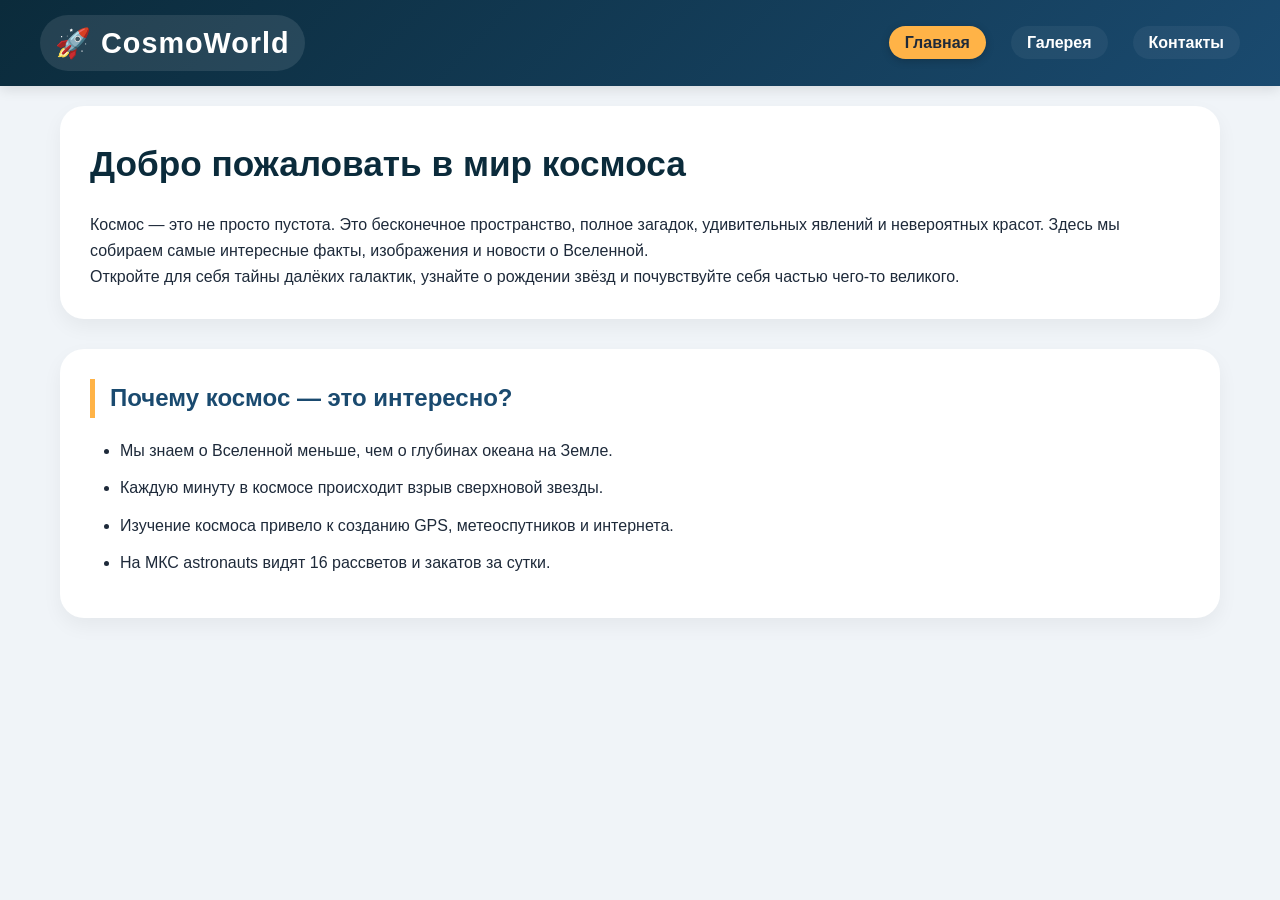
==== index.html @ ad8eaee5 "Add files via upload" ====
<!DOCTYPE html>
<html lang="ru">
<head>
    <meta charset="UTF-8">
    <meta name="viewport" content="width=device-width, initial-scale=1.0">
    <title>Космические горизонты</title>
    <link rel="stylesheet" href="style.css">
</head>
<body>
    <header>
        <div class="header-container">
            <div class="logo">🚀 CosmoWorld</div>
            <nav>
                <ul class="nav-menu">
                    <li><a href="index.html" class="active">Главная</a></li>
                    <li><a href="gallery.html">Галерея</a></li>
                    <li><a href="contacts.html">Контакты</a></li>
                </ul>
            </nav>
        </div>
    </header>

    <main>
        <section class="intro">
            <h1>Добро пожаловать в мир космоса</h1>
            <p>Космос — это не просто пустота. Это бесконечное пространство, полное загадок, удивительных явлений и невероятных красот. Здесь мы собираем самые интересные факты, изображения и новости о Вселенной.</p>
            <p>Откройте для себя тайны далёких галактик, узнайте о рождении звёзд и почувствуйте себя частью чего-то великого.</p>
        </section>

        <section class="facts">
            <h2>Почему космос — это интересно?</h2>
            <ul>
                <li>Мы знаем о Вселенной меньше, чем о глубинах океана на Земле.</li>
                <li>Каждую минуту в космосе происходит взрыв сверхновой звезды.</li>
                <li>Изучение космоса привело к созданию GPS, метеоспутников и интернета.</li>
                <li>На МКС astronauts видят 16 рассветов и закатов за сутки.</li>
            </ul>
        </section>
    </main>

</body>
</html>
---- style.css ----
/* ========== ОБЩИЙ СБРОС И ГЛОБАЛЬНЫЕ СТИЛИ (ПР1, ПР2) ========== */
* {
    margin: 0;
    padding: 0;
    box-sizing: border-box;
}

body {
    font-family: 'Segoe UI', Tahoma, Geneva, Verdana, sans-serif;
    background-color: #f0f4f8;
    color: #1e2a3a;
    line-height: 1.6;
    display: flex;
    flex-direction: column;
    min-height: 100vh;
}

main {
    flex: 1;
    max-width: 1200px;
    margin: 20px auto;
    padding: 0 20px;
}

/* ========== ШАПКА И НАВИГАЦИЯ (Flexbox — ПР5) ========== */
header {
    background: linear-gradient(135deg, #0b2b3b, #1a4a6f);
    color: white;
    padding: 15px 20px;
    box-shadow: 0 4px 12px rgba(0,0,0,0.1);
}

.header-container {
    max-width: 1200px;
    margin: 0 auto;
    display: flex;
    justify-content: space-between;
    align-items: center;
    flex-wrap: wrap;
    gap: 20px;
}

.logo {
    font-size: 1.8rem;
    font-weight: bold;
    letter-spacing: 1px;
    background: rgba(255,255,255,0.1);
    padding: 5px 15px;
    border-radius: 30px;
}

.nav-menu {
    display: flex;
    list-style: none;
    gap: 25px;
}

.nav-menu li a {
    color: white;
    text-decoration: none;
    font-weight: 600;
    padding: 8px 16px;
    border-radius: 40px;
    transition: all 0.3s ease;
    background-color: rgba(255,255,255,0.05);
}

.nav-menu li a:hover {
    background-color: rgba(255,255,255,0.25);
    transform: translateY(-2px);
}

.nav-menu li a.active {
    background-color: #ffb347;
    color: #1e2a3a;
    box-shadow: 0 2px 8px rgba(0,0,0,0.2);
}

/* ========== ОСНОВНОЙ КОНТЕНТ ГЛАВНОЙ СТРАНИЦЫ (ПР1) ========== */
.intro {
    background: white;
    padding: 30px;
    border-radius: 24px;
    box-shadow: 0 8px 20px rgba(0,0,0,0.05);
    margin-bottom: 30px;
}

.intro h1 {
    color: #0b2b3b;
    margin-bottom: 20px;
    font-size: 2.2rem;
}

.facts {
    background: white;
    padding: 30px;
    border-radius: 24px;
    box-shadow: 0 8px 20px rgba(0,0,0,0.05);
}

.facts h2 {
    color: #1a4a6f;
    margin-bottom: 20px;
    border-left: 5px solid #ffb347;
    padding-left: 15px;
}

.facts ul {
    margin-left: 30px;
}

.facts li {
    margin-bottom: 12px;
}

/* ========== ПОДВАЛ ========== */
footer {
    background: #1e2a3a;
    color: #ccc;
    text-align: center;
    padding: 20px;
    margin-top: 40px;
    border-radius: 20px 20px 0 0;
    font-size: 0.9rem;
}

/* ========== СТИЛИ ДЛЯ ГАЛЕРЕИ (CSS Grid — ПР3) ========== */
.gallery-container {
    max-width: 1200px;
    margin: 20px auto;
    padding: 0 20px;
}

.controls-panel {
    display: flex;
    justify-content: space-between;
    align-items: center;
    background: #e9edf2;
    padding: 15px 25px;
    border-radius: 50px;
    margin-bottom: 25px;
    flex-wrap: wrap;
    gap: 15px;
}

.stats {
    display: flex;
    gap: 25px;
}

.stat-item {
    background: white;
    padding: 8px 18px;
    border-radius: 30px;
    font-weight: bold;
    box-shadow: 0 1px 4px rgba(0,0,0,0.1);
}

.view-controls {
    display: flex;
    gap: 10px;
}

.view-btn {
    background: white;
    border: none;
    padding: 8px 20px;
    border-radius: 40px;
    cursor: pointer;
    font-weight: bold;
    transition: 0.2s;
}

.view-btn.active {
    background: #1a4a6f;
    color: white;
}

.filters {
    background: white;
    padding: 20px;
    border-radius: 24px;
    margin-bottom: 25px;
    display: flex;
    align-items: center;
    gap: 20px;
    flex-wrap: wrap;
}

.filter-buttons {
    display: flex;
    gap: 12px;
    flex-wrap: wrap;
}

.filter-btn {
    background: #eef2f5;
    border: none;
    padding: 8px 18px;
    border-radius: 40px;
    cursor: pointer;
    transition: 0.2s;
}

.filter-btn.active {
    background: #ffb347;
    color: #1e2a3a;
    font-weight: bold;
}

/* ===== CSS GRID ГАЛЕРЕИ ===== */
.gallery-grid {
    display: grid;
    grid-template-columns: repeat(auto-fill, minmax(300px, 1fr));
    gap: 30px;
    margin-bottom: 40px;
}

/* Вид "Список" */
.gallery-grid.list-view {
    grid-template-columns: 1fr;
    max-width: 800px;
    margin-left: auto;
    margin-right: auto;
}

.image-card {
    background: white;
    border-radius: 20px;
    overflow: hidden;
    box-shadow: 0 10px 20px rgba(0,0,0,0.1);
    transition: transform 0.3s, box-shadow 0.3s;
    display: flex;
    flex-direction: column;
}

.image-card:hover {
    transform: translateY(-6px);
    box-shadow: 0 20px 30px rgba(0,0,0,0.15);
}

.card-image {
    position: relative;
    height: 200px;
    overflow: hidden;
}

.gallery-img {
    width: 100%;
    height: 100%;
    object-fit: cover;
    transition: transform 0.5s;
}

.image-card:hover .gallery-img {
    transform: scale(1.03);
}

.image-overlay {
    position: absolute;
    top: 12px;
    right: 12px;
    display: flex;
    gap: 10px;
    opacity: 0;
    transition: opacity 0.3s;
}

.image-card:hover .image-overlay {
    opacity: 1;
}

.like-btn, .zoom-btn {
    background: rgba(255,255,255,0.9);
    border: none;
    width: 40px;
    height: 40px;
    border-radius: 50%;
    cursor: pointer;
    font-size: 16px;
    transition: 0.2s;
    display: inline-flex;
    align-items: center;
    justify-content: center;
    gap: 4px;
}

.like-btn.liked {
    background: #ff6b8b;
    color: white;
}

.like-btn.liked i {
    font-weight: 900;
}

.card-content {
    padding: 20px;
    flex-grow: 1;
}

.image-title {
    font-size: 1.3rem;
    margin-bottom: 8px;
    color: #0b2b3b;
}

.image-date {
    color: #6c757d;
    font-size: 0.85rem;
    margin-bottom: 12px;
}

.image-description {
    margin-bottom: 15px;
}

.image-tags {
    display: flex;
    gap: 8px;
    flex-wrap: wrap;
}

.tag {
    background: #eef2f5;
    padding: 4px 12px;
    border-radius: 20px;
    font-size: 0.75rem;
}

.gallery-info {
    background: linear-gradient(135deg, #2b5876, #1e3c72);
    color: white;
    padding: 25px;
    border-radius: 24px;
    text-align: center;
}

/* ========== СТИЛИ СТРАНИЦЫ КОНТАКТОВ (ПР4, ПР5) ========== */
.contacts-main h1 {
    text-align: center;
    margin-bottom: 30px;
    color: #0b2b3b;
}

.contacts-wrapper {
    display: flex;
    gap: 35px;
    flex-wrap: wrap;
    margin-bottom: 40px;
}

.info-card, .form-container {
    flex: 1;
    min-width: 260px;
    background: white;
    border-radius: 28px;
    padding: 25px;
    box-shadow: 0 12px 28px rgba(0,0,0,0.08);
    transition: 0.2s;
}

.info-card h2, .form-container h2 {
    border-bottom: 3px solid #ffb347;
    display: inline-block;
    margin-bottom: 20px;
    padding-bottom: 6px;
}

.info-card p {
    margin: 15px 0;
}

.social-links {
    display: flex;
    gap: 15px;
    margin-top: 20px;
    flex-wrap: wrap;
}

.social-link {
    background: #eef2f5;
    padding: 8px 18px;
    border-radius: 40px;
    text-decoration: none;
    color: #1a4a6f;
    font-weight: bold;
    transition: 0.2s;
}

.social-link:hover {
    background: #1a4a6f;
    color: white;
}

/* Стили формы и псевдоклассы/псевдоэлементы */
.form-group {
    margin-bottom: 20px;
}

label {
    font-weight: 600;
    display: block;
    margin-bottom: 5px;
}

.required-star {
    color: #e74c3c;
}

input, select, textarea {
    width: 100%;
    padding: 12px 15px;
    border: 2px solid #ddd;
    border-radius: 16px;
    font-family: inherit;
    transition: 0.2s;
    background: white;
}

/* Псевдоклассы :focus, :required */
input:focus, select:focus, textarea:focus {
    border-color: #ffb347;
    outline: none;
    box-shadow: 0 0 0 3px rgba(255,180,71,0.2);
}

input:required, textarea:required {
    border-left: 5px solid #ffb347;
}

/* Псевдоэлемент ::placeholder */
input::placeholder, textarea::placeholder {
    color: #bbb;
    font-style: italic;
}

.checkbox-group {
    display: flex;
    align-items: center;
    gap: 10px;
}

.checkbox-group input {
    width: auto;
}

/* :checked для чекбокса */
.checkbox-group input:checked + label {
    color: #2c3e50;
    font-weight: bold;
}

.submit-btn {
    background: #1a4a6f;
    color: white;
    border: none;
    padding: 12px 28px;
    border-radius: 40px;
    font-size: 1rem;
    cursor: pointer;
    transition: 0.2s;
}

.submit-btn:hover {
    background: #ffb347;
    color: #1e2a3a;
    transform: scale(1.02);
}

/* Псевдоэлемент ::after для обязательных полей (звёздочка уже есть, добавим дополнительно для демонстрации) */
.form-group label::after {
    content: "";
    /* пусто, но звездочка уже стоит. Для примера псевдоэлемента добавим иконку перед заголовками */
}

.info-card h2::before, .form-container h2::before {
    content: "✨ ";
    font-size: 1.2rem;
}

/* ::selection */
::selection {
    background: #ffb347;
    color: #1e2a3a;
}

/* Дополнительный блок (график, FAQ) */
.extra-info {
    display: flex;
    gap: 30px;
    flex-wrap: wrap;
    margin-top: 20px;
}

.schedule, .faq {
    background: white;
    border-radius: 28px;
    padding: 25px;
    flex: 1;
    box-shadow: 0 8px 20px rgba(0,0,0,0.05);
}

.faq-item {
    margin-top: 15px;
    padding: 12px;
    background: #f9fafb;
    border-radius: 20px;
}

/* :nth-child для чередования стилей в FAQ */
.faq-item:nth-child(odd) {
    background: #eef2f5;
}

/* ========== АДАПТИВНОСТЬ (медиа-запросы) ========== */
@media (max-width: 768px) {
    .header-container {
        flex-direction: column;
        text-align: center;
    }
    .nav-menu {
        gap: 15px;
    }
    .controls-panel {
        flex-direction: column;
        align-items: stretch;
        border-radius: 25px;
    }
    .filters {
        flex-direction: column;
        align-items: flex-start;
    }
    .gallery-grid {
        grid-template-columns: 1fr;
    }
    .contacts-wrapper {
        flex-direction: column;
    }
    .extra-info {
        flex-direction: column;
    }
}
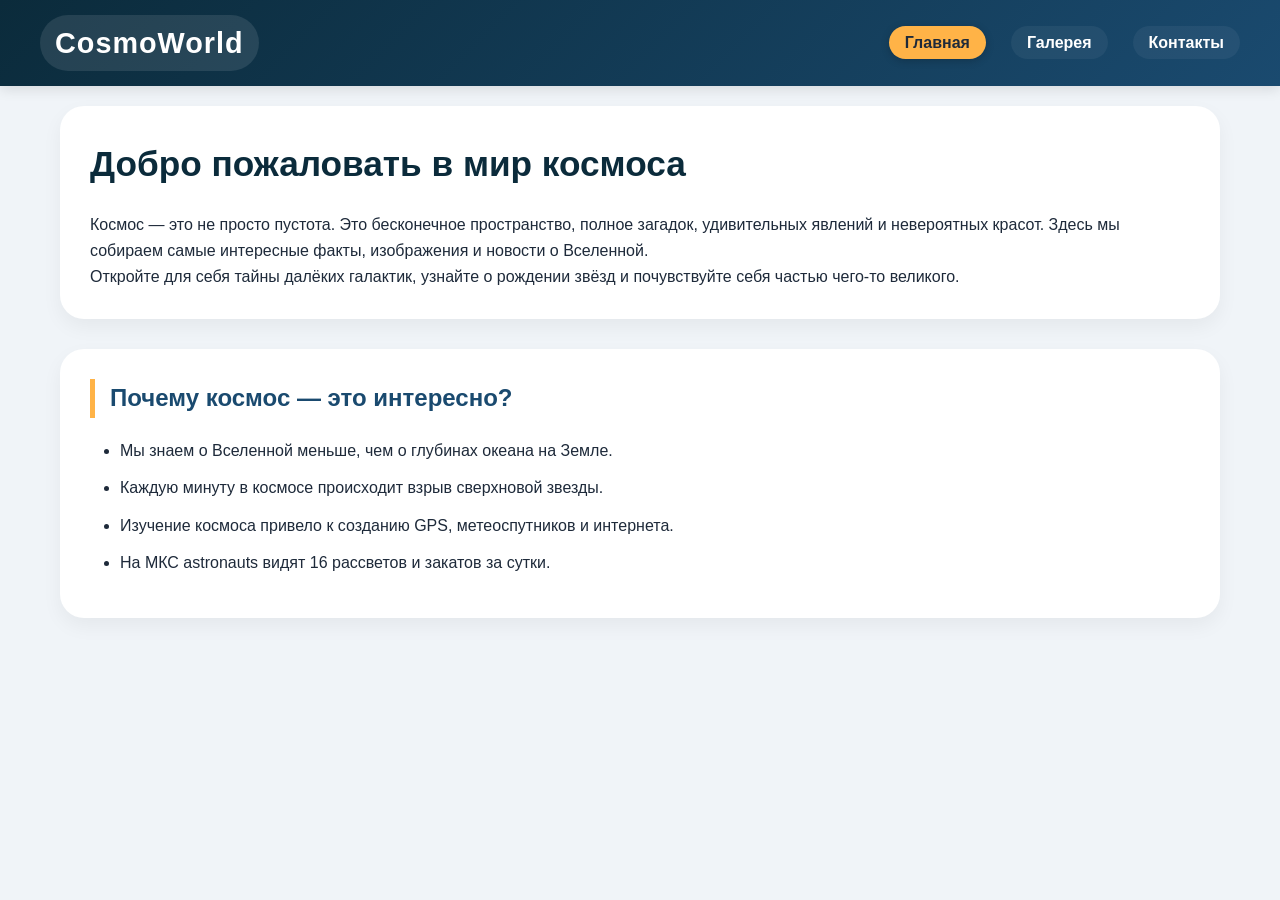
==== commit 46724b29: "Fix HTML formatting and remove unnecessary characters" ====
--- a/index.html
+++ b/index.html
@@ -9,7 +9,7 @@
 <body>
     <header>
         <div class="header-container">
-            <div class="logo">🚀 CosmoWorld</div>
+            <div class="logo">CosmoWorld</div>
             <nav>
                 <ul class="nav-menu">
                     <li><a href="index.html" class="active">Главная</a></li>
@@ -39,4 +39,4 @@
     </main>
 
 </body>
-</html>+</html>
